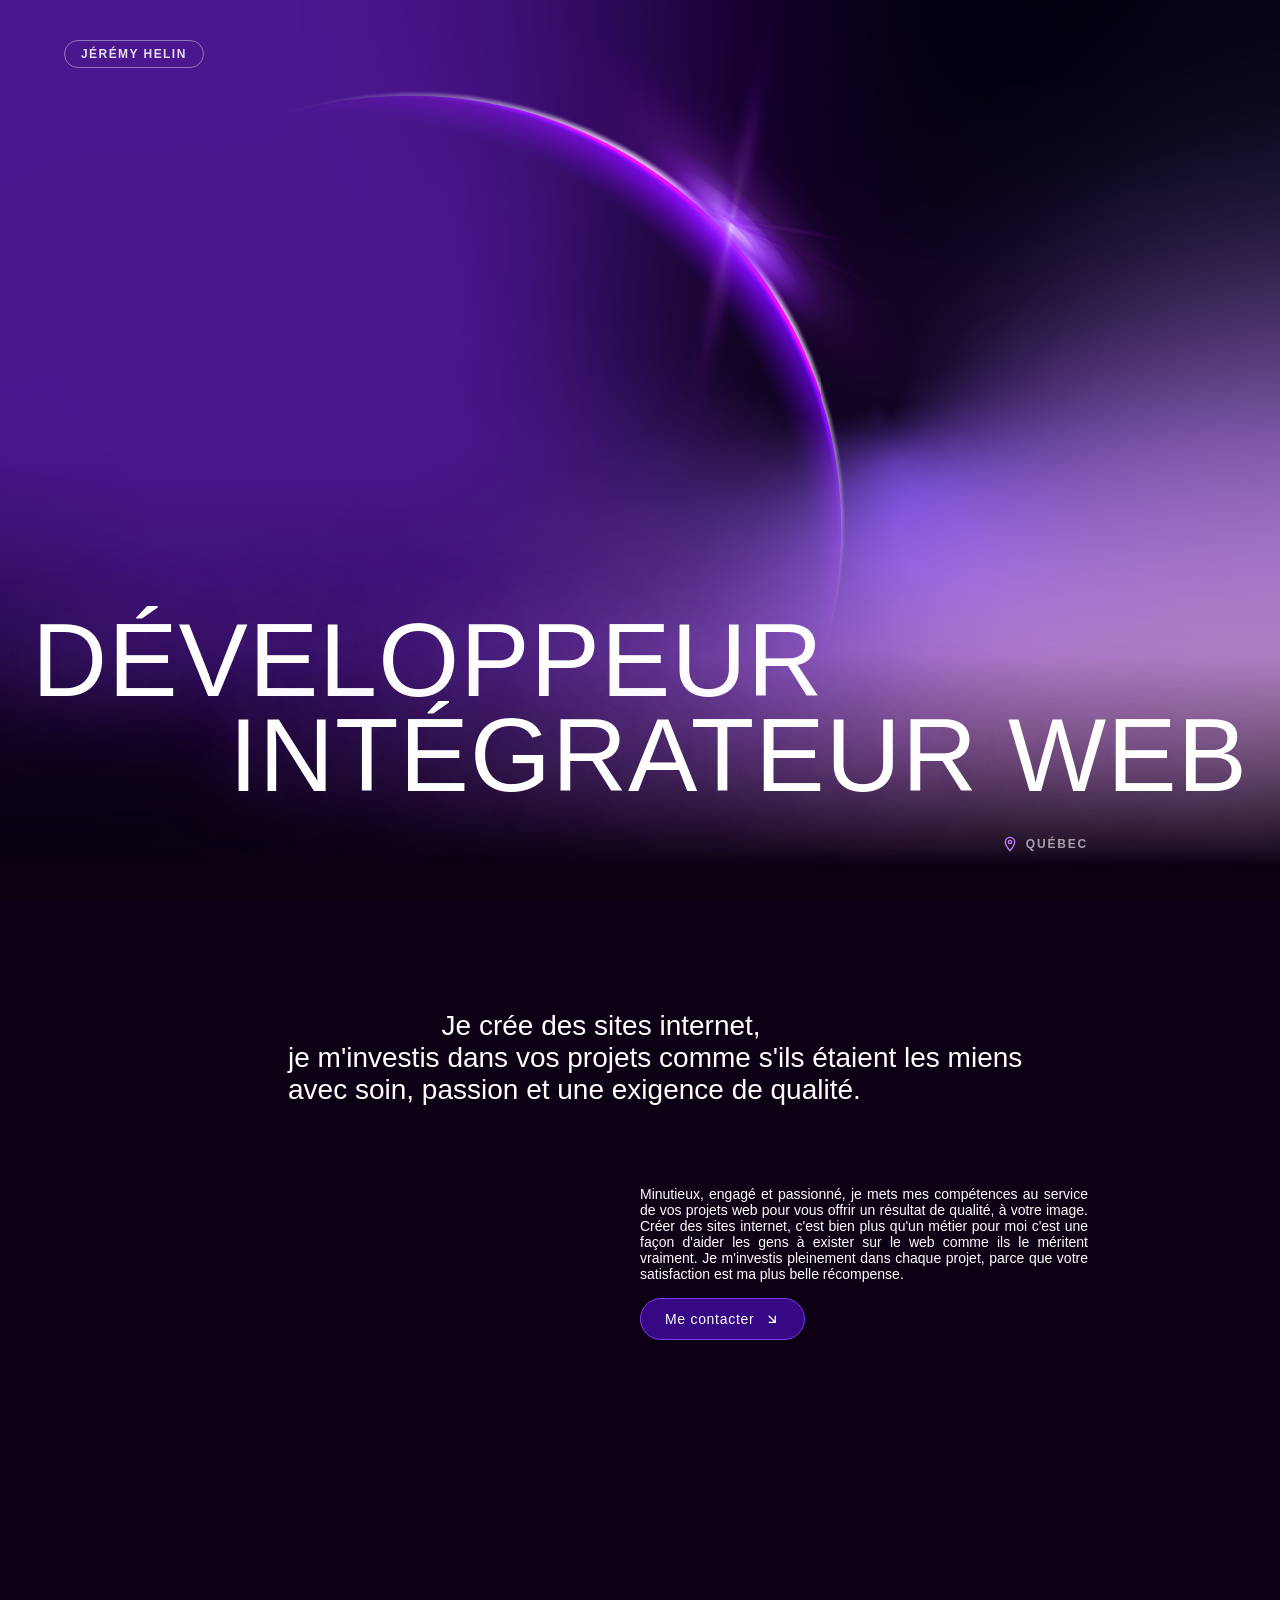
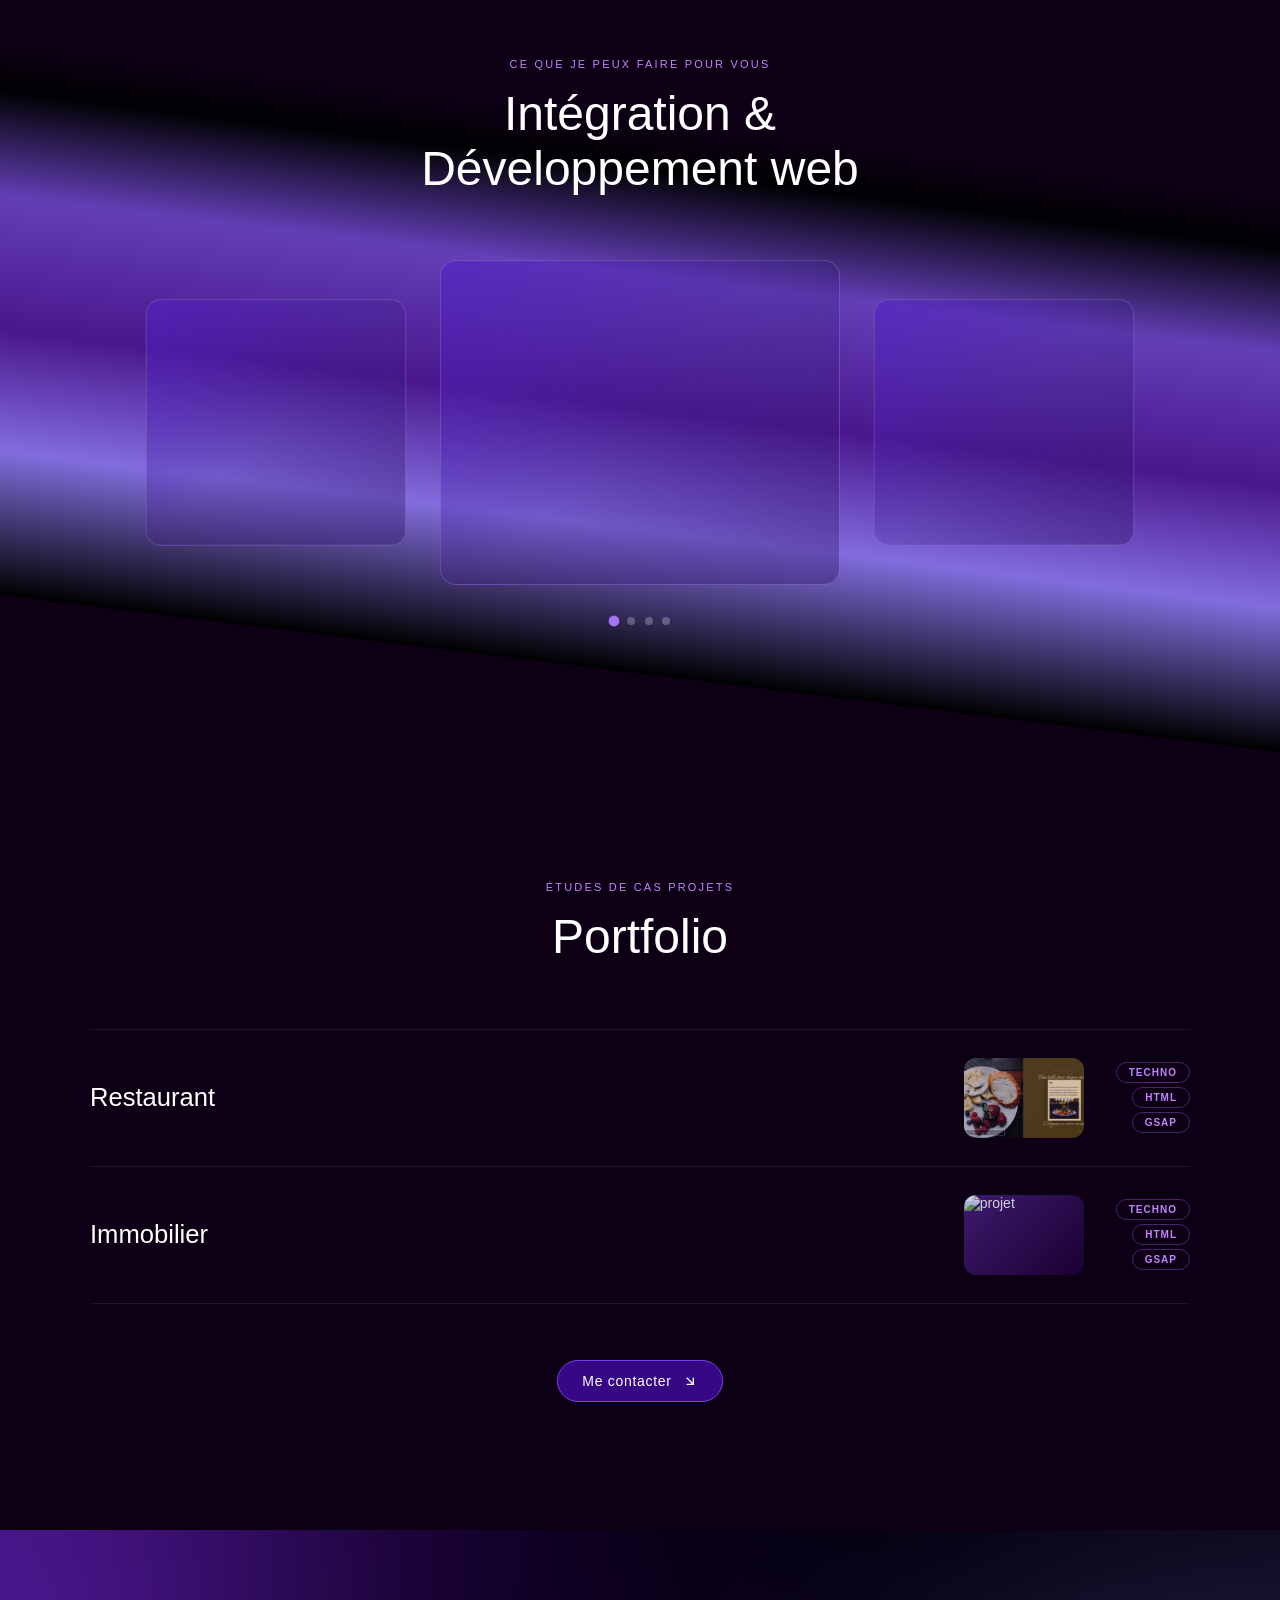
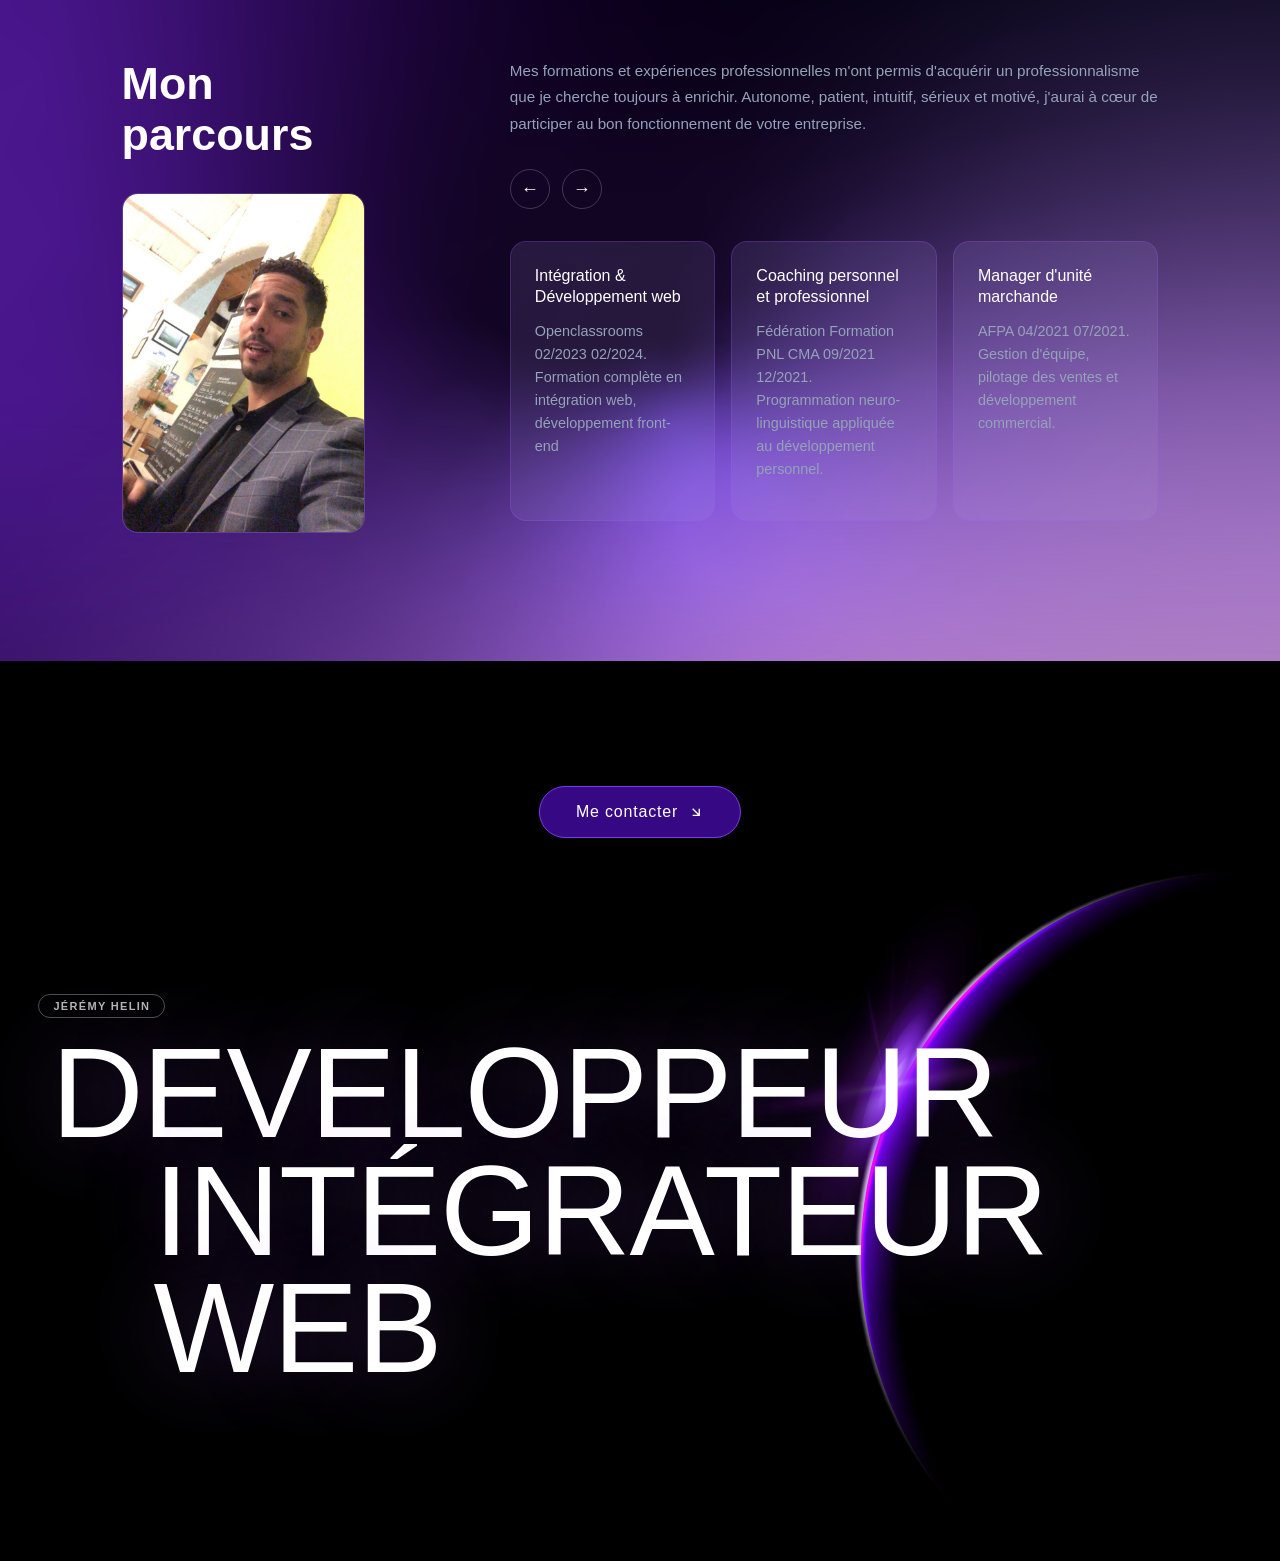
==== frangin.html @ 05aadf9c "premier commit" ====
<!DOCTYPE html>
<html lang="fr">
<head>
<meta charset="UTF-8">
<meta name="viewport" content="width=device-width, initial-scale=1.0">
<title>Jérémy Helin – Développeur Intégrateur Web</title>
<link rel="stylesheet" href="https://use.typekit.net/vjk6xli.css">
<link rel="stylesheet" href="css/style.css">

</head>
<body>
<header>
  <nav></nav>
</header>
<!-- ── HERO ── -->
<section class="hero">

  <div class="nav-badge">Jérémy Helin</div>

  <h1 class="hero-title">
    <span id="firtsh1">Développeur</span>
    <span id="sech1">Intégrateur web</span>
  </h1>
  
  <div>
    <div class="eclipsehero" id="rotating-image">
  </div>

  <div class="hero-location">
    <svg viewBox="0 0 24 24"><path d="M12 2C8.13 2 5 5.13 5 9c0 5.25 7 13 7 13s7-7.75 7-13c0-3.87-3.13-7-7-7z"/><circle cx="12" cy="9" r="2.5"/></svg>
    Québec
  </div>
</section>

<!-- ── ABOUT ── -->
<section class="about">
  <h2>Je crée des sites internet, <br>je m'investis dans vos projets comme s'ils étaient les miens avec soin, passion et une exigence de qualité.</h2>      <div class="contenu">
        <p>  Minutieux, engagé et passionné, je mets mes compétences au service de vos projets web pour vous offrir un résultat de qualité, à votre image. Créer des sites internet, c'est bien plus qu'un métier pour moi c'est une façon d'aider les gens à exister sur le web comme ils le méritent vraiment. Je m'investis pleinement dans chaque projet, parce que votre satisfaction est ma plus belle récompense.

        </p>
        <a href="mailto:jeremyhelin93@gmail.com" class="btn">
          Me contacter
          <svg viewBox="0 0 24 24"><path d="M5 12h14M12 5l7 7-7 7""")/>></svg>
        </a>
        
      
    </div>
  </div>
</section>

<section class="services">
  <p class="section-eyebrow">Ce que je peux faire pour vous</p>
  <h2 class="section-title">Intégration &<br>Développement web</h2>

  <div class="services-stage">

    <!-- Card gauche -->
    <div class="service-card card-side card-prev">
      <h3></h3>
      <p></p>
    </div>

    <!-- Grande card centrale -->
    <div class="service-card card-encre">
      <div class="card-inner">
        <h3 class="card-title"></h3>
        <p class="card-text"></p>
      </div>
    </div>

    <!-- Card droite -->
    <div class="service-card card-side card-next">
      <h3></h3>
      <p></p>
    </div>

  </div>


  <!-- Dots -->
  <div class="services-dots">
    <span class="dot active"></span>
    <span class="dot"></span>
    <span class="dot"></span>
    <span class="dot"></span> 

  </div>

</section>

<!-- ── PORTFOLIO ── -->
<section class="portfolio">
  <div class="portfolio-inner">
    <p class="section-eyebrow">Études de cas Projets</p>
    <h2 class="section-title">Portfolio</h2>

    <ul class="portfolio-list">
      <!-- Projet Restaurant -->
      <li class="portfolio-item">
        <a href="https://jeremy199111430.github.io/testaRestaurant/" target="_blank" rel="noopener noreferrer">
          <h3>Restaurant</h3>
          <div class="portfolio-img">
            <img src="img/image-pre.png" alt="projet">
          </div>
          <div class="portfolio-tags">
            <span class="tag">Techno</span>
            <span class="tag">HTML</span>
            <span class="tag">GSAP</span>
          </div>
        </a>
      </li>
    
      <!-- Projet Immobilier -->
      <li class="portfolio-item">
        <a href="#" target="_blank" rel="noopener noreferrer">
          <h3>Immobilier</h3>
          <div class="portfolio-img">
            <img src="img/Capture d’écran, le 2026-04-17 à 00.07.18.png" alt="projet">
          </div>
          <div class="portfolio-tags">
            <span class="tag">Techno</span>
            <span class="tag">HTML</span>
            <span class="tag">GSAP</span>
          </div>
        </a>
      </li>
    </ul>
    

    <div class="portfolio-cta">
      <a href="mailto:jeremyhelin93@gmail.com" class="btn">
        Me contacter
        <svg viewBox="0 0 24 24"><path d="M5 12h14M12 5l7 7-7 7""")/>></svg>
      </a>
    </div>
  </div>
</section>
<!-- ── PARCOURS ── -->
<section class="parcours">
  <div class="parcours-inner">
    <div class="parcours-left">
      <h2>Mon parcours</h2>
      <div class="parcours-photo"><img src="img/513993373_122093176034939544_3586156242925931538_n.jpg" alt="">
      </div>
      
    </div>

    <div class="parcours-right">
      <p class="parcours-intro">Mes formations et expériences professionnelles m'ont permis d'acquérir un professionnalisme que je cherche toujours à enrichir. Autonome, patient, intuitif, sérieux et motivé, j'aurai à cœur de participer au bon fonctionnement de votre entreprise.</p>

      <div class="parcours-nav">
        <button id="prev-btn" aria-label="Précédent">←</button>
        <button id="next-btn" aria-label="Suivant">→</button>
      </div>

      <div class="experience-cards" id="cards-container">
        <div class="exp-card">
          <h4>Intégration &amp; Développement web</h4>
          <p>Openclassrooms 02/2023 02/2024. Formation complète en intégration web, développement front-end</p>
        </div>
        <div class="exp-card">
          <h4>Coaching personnel et professionnel</h4>
          <p>Fédération Formation PNL CMA 09/2021 12/2021. Programmation neuro-linguistique appliquée au développement personnel.</p>
        </div>
        <div class="exp-card">
          <h4>Manager d'unité marchande</h4>
          <p>AFPA 04/2021 07/2021. Gestion d'équipe, pilotage des ventes et développement commercial.</p>
        </div>
      </div>
    </div>
  </div>
</section>
<!-- ── FOOTER CTA ── -->


<footer class="footer">

  <!-- Eclipse image — positionnée à droite -->
  <img class="footer-eclipse" src="img/hero-light.svg" alt="">

  <!-- Bouton "Me contacter" — centré en haut -->
  <div class="footer-cta">
    <a href="mailto:jeremyhelin93@gmail.com" class="btn">
      Me contacter
      <svg viewBox="0 0 24 24"><path d="M5 12h14M12 5l7 7-7 7""")/>></svg>
    </a>
  </div>

  <!-- Badge nom — à gauche -->
  <div class="footer-badge">Jérémy Helin</div>

  <!-- Titre géant — en bas -->
  <div class="footer-title">
    DEVELOPPEUR
    <span>INTÉGRATEUR WEB</span>
  </div>

</footer>
<script src="https://cdnjs.cloudflare.com/ajax/libs/gsap/3.12.5/gsap.min.js"></script>
<script src="https://cdnjs.cloudflare.com/ajax/libs/gsap/3.12.5/ScrollTrigger.min.js"></script>
<script src="index.js"></script>

</body>
</html>
---- css/style.css ----
*, *::before, *::after { box-sizing: border-box; margin: 0; padding: 0; }

  :root {
    --purple-deep: #0d0015;
    --purple-dark: #1a0030;
    --purple-mid: #3d1a6e;
    --purple-bright: #7c3aed;
    --purple-glow: #a855f7;
    --purple-light: #c084fc;
    --white: #ffffff;
    --gray-light: #e2e8f0;
    --gray-muted: #94a3b8;
    --card-bg: rgba(255,255,255,0.05);
    --card-border: rgba(168,85,247,0.25);
  }

  html { scroll-behavior: smooth; }

  body {
    font-family: "gotham", sans-serif;
    font-weight: 400;
font-style: normal;
    background: var(--purple-deep);
    color: var(--white);
    overflow-x: hidden;
    font-size: 14px;
  }

  /* ── HERO ── */
  .hero {
        position: relative;
    min-height: 100vh;
    display: flex;
    flex-direction: column;
    justify-content: end;
    padding: 6rem 2rem;
    background-image: url(../img/hero.webp);
    background-size: cover;
    background-position: bottom;
  }
  
  .eclipsehero {
    position: absolute;
    top: -15vw;
    left: 19vw;
    width: 70vw;
    height: 70vw;
    background: url(../img/hero-light.svg);
    border-radius: 50%;
    pointer-events: none;
    mix-blend-mode: screen;
  }

  

  .nav-badge {
    position: absolute;
    top: 2.5rem;
    left: 5vw;
    border: 1px solid rgba(255,255,255,0.4);
    padding: 6px 16px;
    font-size: 12px;
    font-weight: 600;
    letter-spacing: 0.12em;
    text-transform: uppercase;
    border-radius: 999px;
    color: rgba(255,255,255,0.85);
  }

  .hero-title {
    font-size: clamp(3rem, 12vw, 6.5rem);
    line-height: 0.92;
    letter-spacing: 0.01em;
    z-index: 1;
    color: #fff;
    text-shadow: 0 0 80px rgba(168,85,247,0.4);
    font-weight: 400;
  }

  .hero-title span {
      padding-left: clamp(2rem, 10vw, 12rem);
      display: flex;
      padding: 0;
      text-transform: uppercase;
      font-weight: 400;
  }
  .hero-title span#sech1 {
      justify-content: flex-end;
  }
  .hero-location {
    position: absolute;
    bottom: 3rem;
    right: 15vw;
    display: flex;
    align-items: center;
    gap: 8px;
    font-size: 12px;
    font-weight: 600;
    letter-spacing: 0.15em;
    text-transform: uppercase;
    color: rgba(255, 255, 255, 0.6);
  }

  .hero-location svg {
    width: 16px; height: 16px;
    stroke: var(--purple-light);
    fill: none;
    stroke-width: 2;
  }

  /* ── ABOUT ── */
  .about {
    height: 70vh;
    width: 85%;
    display: flex;
    justify-content: center;
    flex-direction: column;
    align-items: end;
  }
  .about h2{
    font-size: 2em;
    font-weight: 400;
    text-indent: 12vw;
    max-width: 50rem;
  }
  
  .about .contenu {
    max-width: 28rem;
    padding: 5rem 0;
    text-align: justify;
    gap: 1rem;
    display: flex;
    flex-direction: column;
    align-items: self-start;
}

  

  .btn {
    display: inline-flex;
    align-items: center;
    gap: 10px;
    background: rgb(54 8 131);
    border: 1px solid var(--purple-bright);
    color: var(--white);
    padding: 12px 24px;
    border-radius: 999px;
    font-size: 14px;
    font-weight: 400;
    letter-spacing: 0.05em;
    cursor: pointer;
    text-decoration: none;
    transition: background 0.25s, transform 0.2s;
  }

  .btn:hover {
    background: rgba(124,58,237,0.45);
    transform: translateX(3px);
  }

  .btn svg {
  width: 16px;
  height: 16px;
  stroke: currentColor;
  fill: none;
  stroke-width: 2;
  rotate: 45deg;
}

  /* ── SERVICES ── */
  .services {
    position: relative;
    padding: 8rem 5vw;
    overflow: hidden;
  }
  
  .services::before {
    content: '';
    position: absolute;
    z-index: 1;
    top: 67%;
    left: 48%;
    transform: translate(-50%, -50%);
    rotate: 7deg;
    width: 110vw;
    height: 43vw;
    pointer-events: none;
    background: linear-gradient(to bottom, #07001100 0%, #010103 9%, #633FB6 28%, #4A178D 52%, #826DDE 74%, #000000 100%);
  }
  
  .services-stage {
    display: flex;
    align-items: center;
    justify-content: center;
    gap: 1.5rem;
    position: relative;
    z-index: 1;
    
  }
  
  /* ── Cards latérales ── */

  .card-side, .card-encre, .service-card-cta {
    max-width: 100%; /* Empêche de dépasser du parent */
    box-sizing: border-box; /* Important pour que le padding ne s'ajoute pas à la largeur */
  }

  .card-side {
    width: 280px;
    height: 265px;
    padding: 35px;
    display: flex;
    flex-direction: column;
    align-items: center;
    justify-content: space-around;
    background: linear-gradient(135deg, hsl(258deg 71% 45% / 60%) 0%, hsl(255deg 63% 33% / 24%) 50%, hsl(260deg 65% 25% / 40%) 100%);
    border: 1px solid hsl(258deg 71% 82% / 25%);
    border-radius: 16px;
    transform: scale(0.93);
    pointer-events: none;
    overflow: hidden;
  }
  
  .card-side h3 {
    font-size: 0.82rem;
    font-weight: 500;
    line-height: 1.3;
  }
  
  .card-side p {
    font-size: 0.72rem;
    line-height: 1.6;
    color: hsla(0,0%,100%,0.5);
  }
  
  .card-encre {
    width: 400px;
    height: 325px;
    display: flex;
    flex-direction: column;
    align-items: center;
    justify-content: center; 
    padding: 35px;
    box-sizing: border-box;
    background: linear-gradient(
      135deg,
      hsl(258deg 71% 45% / 60%) 0%,
      hsl(255deg 63% 33% / 24%) 50%,
      hsl(260deg 65% 25% / 40%) 100%
    );
    border: 1px solid hsl(258deg 71% 82% / 25%);
    border-radius: 16px;
  }


.card-inner {
  display: flex;
  flex-direction: column;
  gap: 15px; 
  align-items: center;
  text-align: center;
}

.card-title, .card-text {
  margin: 0; 
}

  
  .card-text {
    font-size: clamp(0.88rem, 1.8vw, 1.02rem);
    line-height: 1.75;
    color: hsla(0,0%,100%,0.78);
  }
  
  /* ── Card CTA ── */
  .service-card-cta {
    width: min(450px, 90vw); /* 90vw pour le mobile au lieu de 46vw */
    height: auto; /* Laisse le contenu respirer */
    min-height: 470px;
    display: flex;
    flex-direction: column;
    align-items: center;
    justify-content: space-evenly;
    border: 0.5px solid hsla(0,0%,100%,0.15);
    background: linear-gradient(135deg,
      hsla(0,0%,100%,0.01) 0%,
      hsla(0,0%,100%,0.002) 50%,
      hsla(0,0%,100%,0.03) 100%);
    border-radius: 15px;
    position: relative;
    z-index: 1;
  }
  
  .big-label {
    font-size: clamp(1.8rem, 4vw, 2.8rem);
    font-weight: 700;
    letter-spacing: 0.1em;
    color: white;
    text-transform: uppercase;
    margin-bottom: 2rem;
  }
  
  /* ── Dots ── */
  .services-dots {
    display: flex;
    justify-content: center;
    gap: 0.6rem;
    margin-top: 2rem;
    position: relative;
    z-index: 1;
  }
  
  .dot {
    width: 8px;
    height: 8px;
    border-radius: 50%;
    background: hsla(0,0%,100%,0.25);
    transition: background 0.3s, transform 0.3s;
  }
  
  .dot.active {
    background: hsla(262,80%,70%,1);
    transform: scale(1.35);
  }

  .card-encre.is-cta {
    width: min(450px, 46vw);
    height: 470px;
    border-color: hsla(262, 80%, 70%, 0.6);
  }
  
  /* ── Mobile ── */
  @media (max-width: 640px) {
    .card-side { display: none; }
  
    .card-encre {
      width: 92vw;
      height: auto;
      min-height: 320px;
    }
    .card-encre.is-cta {
      width: 92vw;
      min-height: 380px;
    }
  }

  

  .section-eyebrow {
    text-align: center;
    font-size: 11px;
    font-weight: 400;
    letter-spacing: 0.2em;
    text-transform: uppercase;
    color: var(--purple-light);
    margin-bottom: 1rem;
  }

  .section-title {
    position: relative;
    z-index: 1;
    text-align: center;
    font-size: clamp(1.8rem, 4vw, 3rem);
    font-weight: 400;
    margin-bottom: 4rem;
    line-height: 1.15;
  }

  






  /* ── PORTFOLIO ── */
  .portfolio {
    padding: 8rem 5vw;
  }

  .portfolio-inner {
    max-width: 1100px;
    margin: 0 auto;
  }

  .portfolio-list {
    list-style: none;
    border-top: 1px solid rgba(255,255,255,0.08);
  }

  .portfolio-item {
    border-bottom: 1px solid rgba(255,255,255,0.08);
    transition: padding-left 0.25s;
  }
  
  .portfolio-item a {
    display: grid;
    grid-template-columns: 1fr auto auto;
    align-items: center;
    gap: 2rem;
    padding: 1.75rem 0;
    text-decoration: none;
    color: inherit;
    cursor: pointer;
  }
  
  .portfolio-item:hover { padding-left: 1rem; }

  .portfolio-item:hover {
    padding-left: 1rem;
  }

  .portfolio-item h3 {
    font-size: clamp(1.2rem, 3vw, 1.6rem);
    font-weight: 400;
    color: var(--white);
  }

  .portfolio-img {
    width: 120px;
    height: 80px;
    border-radius: 12px;
    background: linear-gradient(135deg, #3d1a6e, #1a0030);
    overflow: hidden;
    flex-shrink: 0;
  }

  .portfolio-img img {
    width: 100%; height: 100%;
    object-fit: cover;
    opacity: 0.8;
  }

  .portfolio-tags {
    display: flex;
    flex-direction: column;
    align-items: flex-end;
    gap: 4px;
  }

  .tag {
    font-size: 10px;
    font-weight: 600;
    letter-spacing: 0.1em;
    text-transform: uppercase;
    padding: 4px 12px;
    border: 1px solid rgba(168,85,247,0.4);
    border-radius: 999px;
    color: var(--purple-light);
  }

  .portfolio-cta {
    text-align: center;
    margin-top: 3.5rem;
  }

  /* ── PARCOURS ── */
  .parcours {
    padding: 8rem 5vw;
    background-image: url(../img/hero.webp);
    background-size: auto;
    background-repeat: no-repeat;
    background-position: 100% 30%;   /* 50% horizontal, 30% vertical */
    position: relative;
    overflow: hidden;
  }

  .parcours::before {
    content: '';
    position: absolute;
    top: 20%;
    right: -15%;
    width: 55vw;
    height: 55vw;
    pointer-events: none;
  }

 .parcours-inner {
  width: 90%;
  margin: 0 auto;
  display: grid;
  grid-template-columns: 1fr 2fr;
  gap: 4rem;
  align-items: start;
  position: relative;
  z-index: 1;
}

.parcours-left {
  height: 100%;
  width: 75%;
  flex-direction: column;
  display: flex;
  align-items: center;
  justify-content: space-between;
}

  .parcours-left h2 {
    font-size: clamp(1.8rem, 4vw, 2.8rem);
    font-weight: 800;
    padding-top: -3rem;
    margin-bottom: 2rem;
    line-height: 1.15;
  }

  .parcours-photo {
    width: 100%;
    height: 340px;
    max-width: 255px;
    background: rgba(255, 255, 255, 0.06);
    border: 1px solid rgba(255, 255, 255, 0.1);
    border-radius: 16px;
    overflow: hidden;
    display: flex;
    align-items: center;
    justify-content: center;
    color: var(--gray-muted);
    font-size: 13px;
  }
  .parcours-photo img {
    width: 100%;
    height: 100%;
    object-fit: cover;
  }

  .linkedin-btn {
    display: inline-flex;
    align-items: center;
    gap: 8px;
    font-size: 12px;
    font-weight: 600;
    color: var(--purple-light);
    text-decoration: none;
    letter-spacing: 0.05em;
    border-bottom: 1px solid rgba(168,85,247,0.3);
    padding-bottom: 3px;
    transition: color 0.2s;
  }

  .linkedin-btn:hover { color: var(--white); }

  .parcours-right {
    display: flex;
    flex-direction: column;
    gap: 1.5rem;
  }

  .parcours-intro {
    font-family: "gotham", sans-serif;
    font-size: 0.95rem;
    line-height: 1.75;
    color: var(--gray-muted);
    margin-bottom: 0.5rem;
  }

  .parcours-nav {
    display: flex;
    gap: 12px;
    margin-bottom: 0.5rem;
  }

  .parcours-nav button {
    width: 40px; 
    height: 40px;
    border-radius: 50%;
    border: 1px solid rgba(255,255,255,0.2);
    background: transparent;
    color: var(--white);
    font-size: 18px;
    cursor: pointer;
    display: flex; align-items: center; justify-content: center;
    transition: background 0.2s, border-color 0.2s;
  }

  .parcours-nav button:hover {
    background: rgba(124,58,237,0.3);
    border-color: var(--purple-bright);
  }

  .experience-cards {
    display: grid;
    grid-template-columns: repeat(3, 1fr);
    gap: 1rem;
  }

  .exp-card {
    min-height: 280px; 
    background: linear-gradient(135deg, rgba(163, 142, 233, 0.15) 0%, rgba(195, 177, 242, 0.1) 100%);
    border-radius: 16px;
    border: 1px solid var(--card-border);
    padding: 1.5rem;
    backdrop-filter: blur(8px);
    transition: border-color 0.3s, transform 0.3s;
  }

  .exp-card:hover {
    border-color: rgba(168,85,247,0.5);
    transform: translateY(-3px);
  }

  .exp-card h4 {
    font-size: 1rem;
    font-weight: 400;
    margin-bottom: 0.75rem;
    color: var(--white);
    line-height: 1.3;
  }

  .exp-card p {
    font-family: "gotham", sans-serif;
    font-size: 0.90rem;
    color: var(--gray-muted);
    line-height: 1.6;
  }

  /* ── FOOTER CTA ── */
  .footer-cta {
    padding: 5rem 0vw 2rem;
    text-align: center;
  }

  .footer-cta .btn {
    margin: 0 auto 6rem;
    font-size: 16px;
    padding: 16px 36px;
  }

  /* ── FOOTER ── */

 



  .footer {
    position: relative;
    width: 100%;
    min-height: 100vh;
    background: #000;
    overflow: hidden;
    display: flex;
    flex-direction: column;
    justify-content: center;
    padding: 0 0 2rem 0;
  }
  
  /* ── Eclipse image ── */
  .footer-eclipse {
    position: absolute;
    right: -3%;
    rotate: -111deg;
    top: 7%;
    transform: translateY(-50%,-50%);
    width: clamp(400px, 60vw, 820px);
    height: auto;
    pointer-events: none;
    z-index: 0;
  }
  
  /* ── Bouton Me contacter ── */
  .footer-cta {
    position: absolute;
    top: clamp(1.5rem, 5vh, 3rem);
    left: 50%;
    transform: translateX(-50%);
    z-index: 2;
  }
  
  .footer-btn {
    display: inline-flex;
    align-items: center;
    gap: 0;
    background: hsl(270deg 70% 45%);
    border-radius: 999px;
    padding: 0.75rem 1.6rem;
    font-size: clamp(0.85rem, 1.2vw, 1rem);
    font-weight: 500;
    color: #fff;
    text-decoration: none;
    transition: background 0.3s;
    white-space: nowrap;
  }
  .footer-btn:hover { background: hsl(270deg 70% 38%); }
  
  /* Flèche séparée avec fond plus clair */
  .footer-btn-arrow {
    display: inline-flex;
    align-items: center;
    justify-content: center;
    background: hsl(270deg 60% 55%);
    border-radius: 999px;
    width: 2.2rem;
    height: 2.2rem;
    margin-left: 0.9rem;
    font-size: 1rem;
    flex-shrink: 0;
    transition: background 0.3s, transform 0.3s;
  }
  .footer-btn:hover .footer-btn-arrow {
    background: hsl(270deg 60% 62%);
    transform: translateX(3px);
  }
  
  /* ── Badge nom ── */
  .footer-badge {
    position: relative;
    z-index: 2;
    display: inline-block;
    border: 1px solid rgba(255, 255, 255, 0.3);
    padding: 5px 14px;
    border-radius: 999px;
    font-size: 11px;
    font-weight: 600;
    letter-spacing: 0.12em;
    text-transform: uppercase;
    color: rgba(255, 255, 255, 0.7);
    margin-left: clamp(1rem, 3vw, 3rem);
    margin-top: 12rem;
    margin-bottom: 1rem;
    width: fit-content;
  }
  
  /* ── Titre géant ── */
  .footer-title {
    font-family: 'Bebas Neue', sans-serif;
    font-size: clamp(8rem, 5vw, 7rem);
    line-height: 0.92;
    letter-spacing: -0.01em;
    color: #fff;
    text-shadow: 0 0 80px rgba(168, 85, 247, 0.35);
    position: relative;
    z-index: 1;
    padding-left: clamp(0.5rem, 4vw, 6rem);
  }
  
  .footer-title span {
    display: block;
    padding-left: clamp(2rem, 8vw, 10rem);
  }

/* ── CONFIGURATION COMMUNE RESPONSIVE ── */
:root {
  --section-padding: clamp(4rem, 10vh, 8rem);
  --container-side: clamp(1.2rem, 5vw, 3rem);
}

@media (max-width: 1024px) {
  .hero { padding: 4rem var(--container-side); }
  .eclipsehero { width: 85vw; height: 85vw; top: -10vw; left: 50%; transform: translateX(-50%); }

  .about { width: 90%; padding: var(--section-padding) var(--container-side); }
  .services { padding: var(--section-padding) var(--container-side); }
  
  /* Ajustement Cards Tablette */
  .card-side { width: 220px; height: 240px; }
  .card-encre { width: 380px; min-height: 300px; }

  .parcours-inner { grid-template-columns: 1fr 1.5fr; gap: 2rem; }
  .experience-cards { grid-template-columns: 1fr 1fr; }
}

@media (max-width: 768px) {

  /* Global */
section {
  width: 100%;
  min-height: auto; /* On laisse le contenu définir la hauteur */
  padding: clamp(4rem, 10vh, 7rem) var(--container-side); /* Espacement constant */
  display: flex;
  flex-direction: column;
  justify-content: center;
  box-sizing: border-box;
  overflow: hidden; /* Évite les scrolls horizontaux sur iPhone */
}
  /* Hero - Centrage iPhone */
  .hero { 
    min-height: 100svh; /* Utilise svh pour éviter le bug de la barre Safari */
    display: flex;
    flex-direction: column;
    justify-content: center;
    align-items: center;
    text-align: center;
  }
  .hero-title { width: 100%; font-size: clamp(2.5rem, 12vw, 4.5rem); }

  /* About */
  .about { width: 100%; align-items: center; text-align: center; }
  .about h2 { font-size: 1.4rem; text-indent: 0; }
  .about .contenu { padding: 2rem 0; }

  /* Services - Focus Carte Centrale */
  .services-stage { 
    display: flex;
    justify-content: center;
    align-items: center;
    width: 100%;
  }
  .card-side { display: none; } /* On cache les côtés pour focus le centre */
  .card-encre { 
    width: 100%; 
    max-width: 400px; 
    min-height: 380px; 
    padding: 30px; 
    margin: 0 auto;
  }
  .card-inner { gap: 1.5rem; }
  .card-encre.is-cta { width: 100%; min-height: 400px; }

  /* Parcours */
  /* ── RÈGLE D'OR POUR LES SECTIONS ── */


  .parcours h2, 
  .parcours h3, 
  .parcours h4, 
  .parcours p, 
  .parcours .parcours-intro,
  .parcours .exp-card h4 {
    color: #ffffff;}
  .parcours-inner {
    display: flex;
    flex-direction: column; /* On passe en colonne pour iPhone */
    gap: 3rem;
    align-items: center;
  }
  .parcours {
    /* On applique tes couleurs sur une diagonale pour l'effet faisceau */
    background: linear-gradient(
      145deg, 
      #010103 20%,       /* Noir profond */
      #4A178D 40%,       /* Bordure sombre du rayon */
      #826DDE 50%,       /* CENTRE DU FAISCEAU (Ta couleur la plus claire) */
      #633FB6 60%,       /* Sortie du rayon */
      #000000 80%        /* Retour au noir pur */
    );
    color: #ffffff;
    position: relative;
    overflow: hidden;
    padding: clamp(4rem, 10vh, 7rem) var(--container-side);
  }
  .parcours-left {
    width: 100%;
    display: flex;
    flex-direction: column;
    align-items: center;
    text-align: center;
  }

  .parcours-photo {
    width: 180px; /* Taille fixe pour garder un beau cercle/carré */
    height: 180px;
    margin-bottom: 1.5rem;
    object-fit: cover;
  }

  .experience-cards {
    width: 100%;
    display: flex;
    flex-direction: column; /* Une carte par ligne */
    gap: 1.5rem;
  }

  .exp-card {
    width: 100%;
    min-height: auto; /* Évite les grands vides inutiles */
    padding: 1.5rem;
  }
}
@media (max-width: 768px) {
  /* ── FOOTER MOBILE (Ajusté de ton code) ── */
  .footer {
    min-height: 25vh; /* Hauteur max demandée */
    height: 20vh;
    padding: 0 0 1rem 0;
    justify-content: center; /* Centre le contenu verticalement */
  }
  
  /* ── Eclipse réduite et calée à droite ── */
  .footer-eclipse {
    right: -57%;
    top: -50%;
    transform: translateY(-50%);
    width: 90vw;
    rotate: -112deg;
    opacity: 0.8;
  }
  
  /* ── Bouton Me contacter (plus petit et en haut) ── */
  .footer-cta {
    top:-4.5rem; /* Remonté pour tenir dans 40vh */
  }
  
  .footer-btn {
    padding: 0.6rem 1.2rem;
    font-size: 0.8rem;
  }

  .footer-btn-arrow {
    width: 1.8rem;
    height: 1.8rem;
    margin-left: 0.6rem;
    font-size: 0.9rem;
  }
  
  /* ── Badge nom (margin réduit) ── */
  .footer-badge {
    margin-bottom: 1.5rem;
    margin-left: 1.5rem; /* Aligné avec ton titre */
    font-size: 9px;
    padding: 4px 10px;
    bottom: 2rem; /* Placé en bas pour laisser de la place au titre */
  }
  
  /* ── Titre réduit pour iPhone ── */
  .footer-title {
    top: -50px;
    font-size: clamp(2rem, 11vw, 3.2rem); /* Beaucoup plus petit que tes 8rem */
    padding-left: 1.5rem;
    font-size: 30px;
    text-shadow: 0 0 40px rgba(168, 85, 247, 0.4);
    line-height: 0.95;
  }
  
  .footer-title span {
    padding-left: 3rem; /* Décalage réduit pour mobile */
  }
}
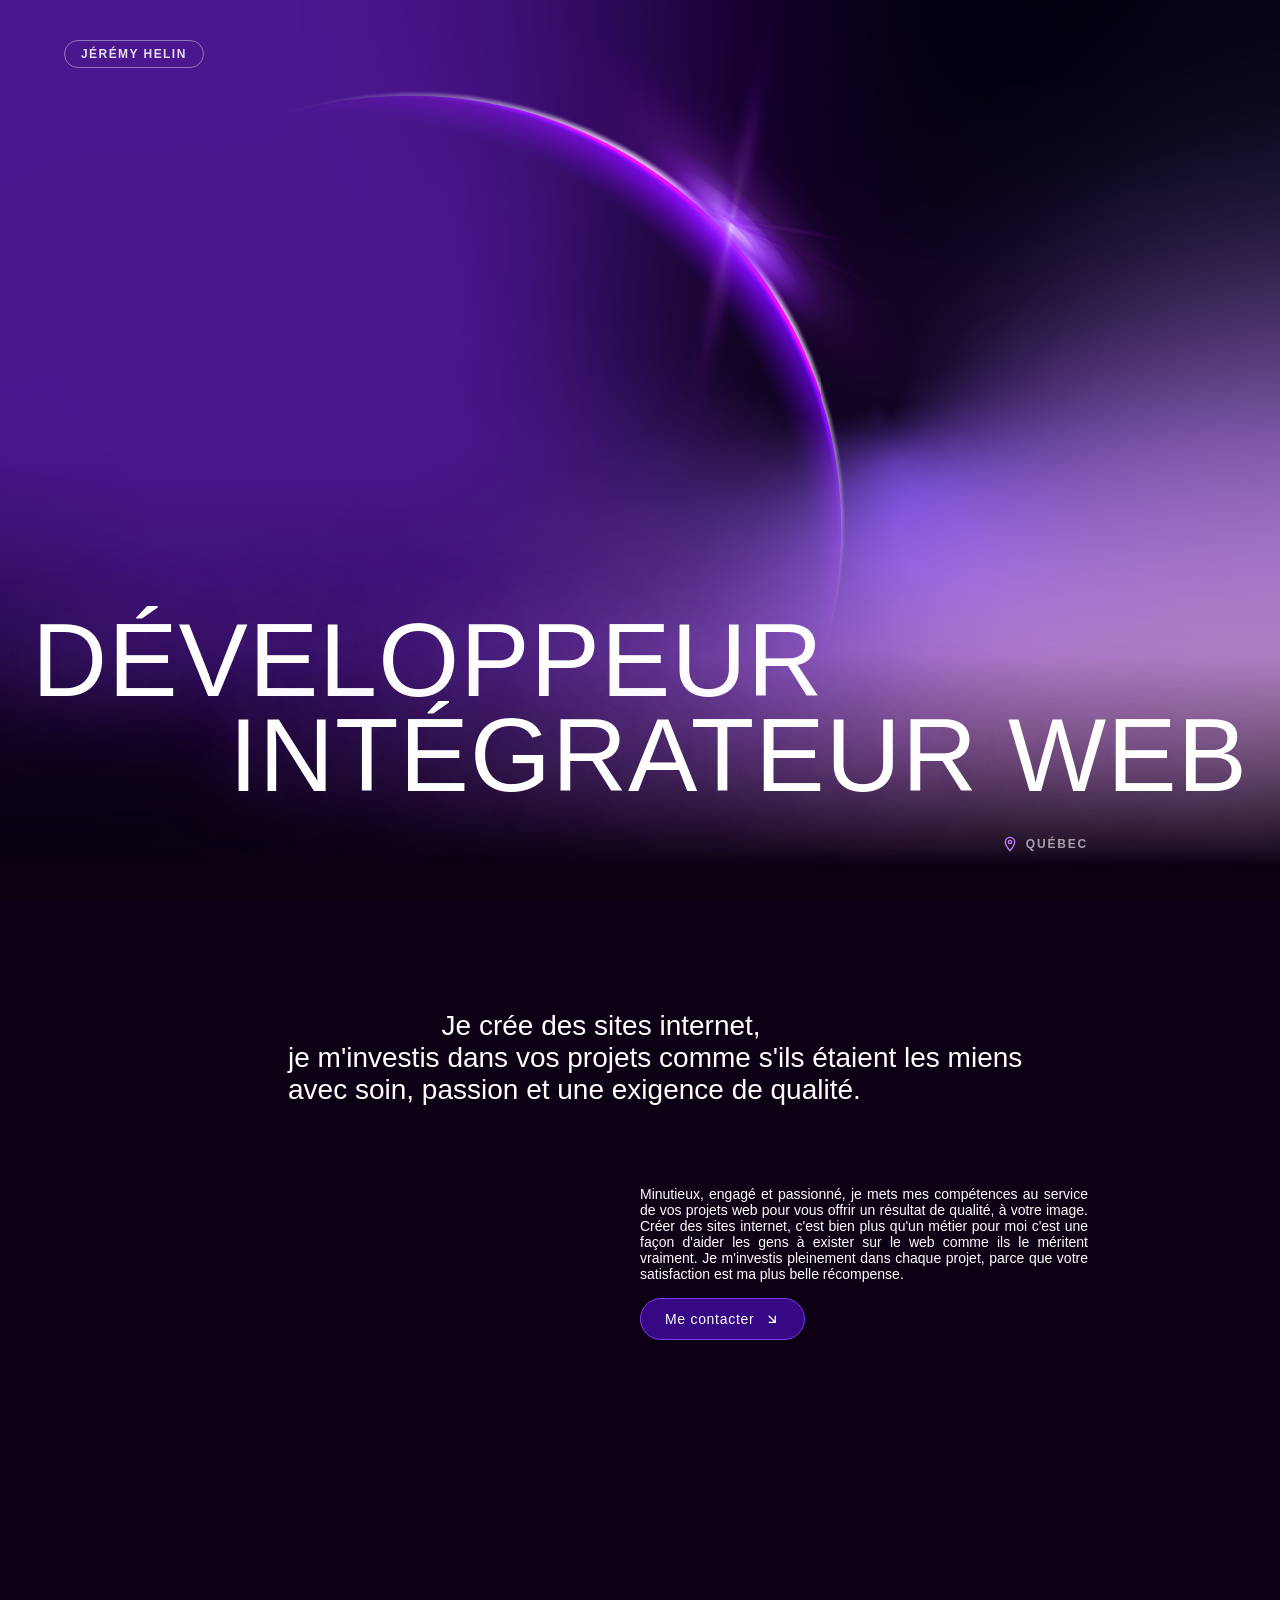
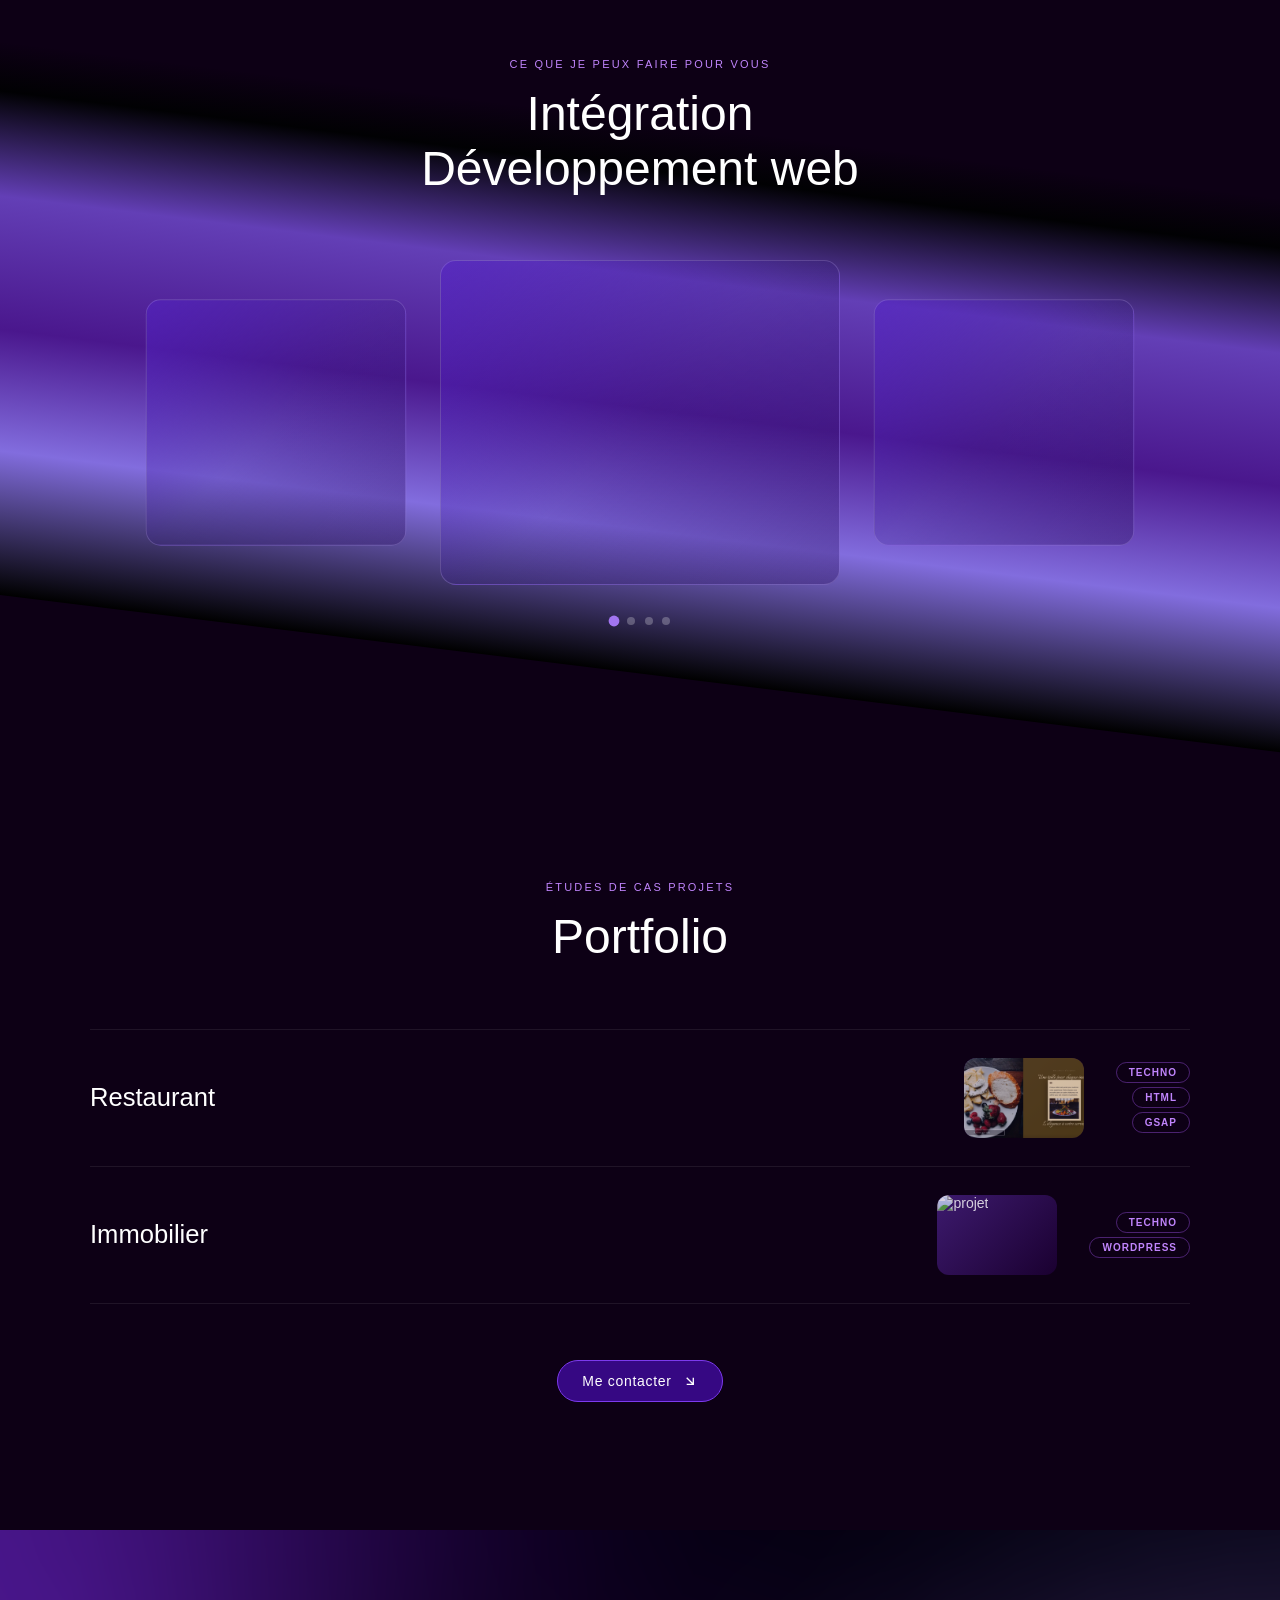
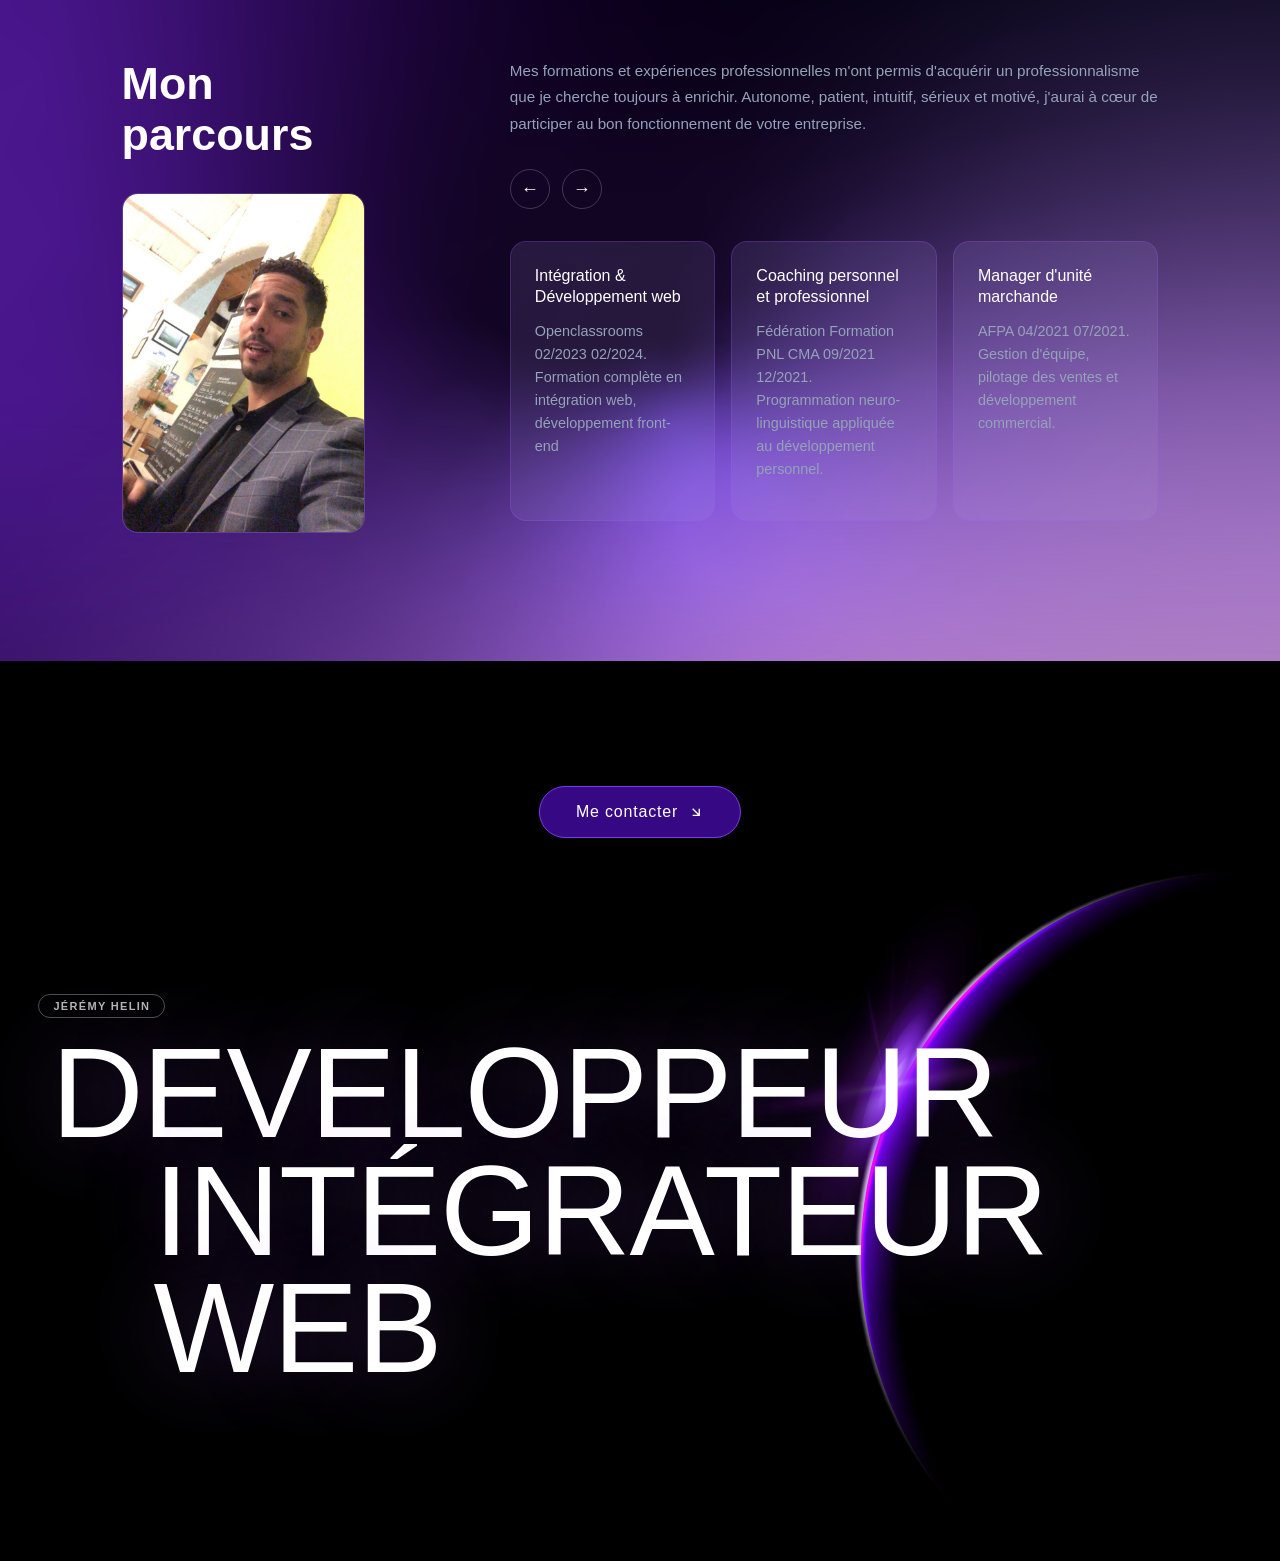
==== commit f907c276: "terminer" ====
--- a/frangin.html
+++ b/frangin.html
@@ -34,7 +34,7 @@
 
 <!-- ── ABOUT ── -->
 <section class="about">
-  <h2>Je crée des sites internet, <br>je m'investis dans vos projets comme s'ils étaient les miens avec soin, passion et une exigence de qualité.</h2>      <div class="contenu">
+  <h2>Je crée des sites internet,<br>je m'investis dans vos projets comme s'ils étaient les miens avec soin, passion et une exigence de qualité.</h2>      <div class="contenu">
         <p>  Minutieux, engagé et passionné, je mets mes compétences au service de vos projets web pour vous offrir un résultat de qualité, à votre image. Créer des sites internet, c'est bien plus qu'un métier pour moi c'est une façon d'aider les gens à exister sur le web comme ils le méritent vraiment. Je m'investis pleinement dans chaque projet, parce que votre satisfaction est ma plus belle récompense.
 
         </p>
@@ -50,7 +50,7 @@
 
 <section class="services">
   <p class="section-eyebrow">Ce que je peux faire pour vous</p>
-  <h2 class="section-title">Intégration &<br>Développement web</h2>
+  <h2 class="section-title">Intégration <br>Développement web</h2>
 
   <div class="services-stage">
 
@@ -112,15 +112,14 @@
     
       <!-- Projet Immobilier -->
       <li class="portfolio-item">
-        <a href="#" target="_blank" rel="noopener noreferrer">
+        <a href="https://by.nhelia.com/jeremy/courtier-immobilier/" target="_blank" rel="noopener noreferrer">
           <h3>Immobilier</h3>
           <div class="portfolio-img">
             <img src="img/Capture d’écran, le 2026-04-17 à 00.07.18.png" alt="projet">
           </div>
           <div class="portfolio-tags">
             <span class="tag">Techno</span>
-            <span class="tag">HTML</span>
-            <span class="tag">GSAP</span>
+            <span class="tag">Wordpress</span>
           </div>
         </a>
       </li>
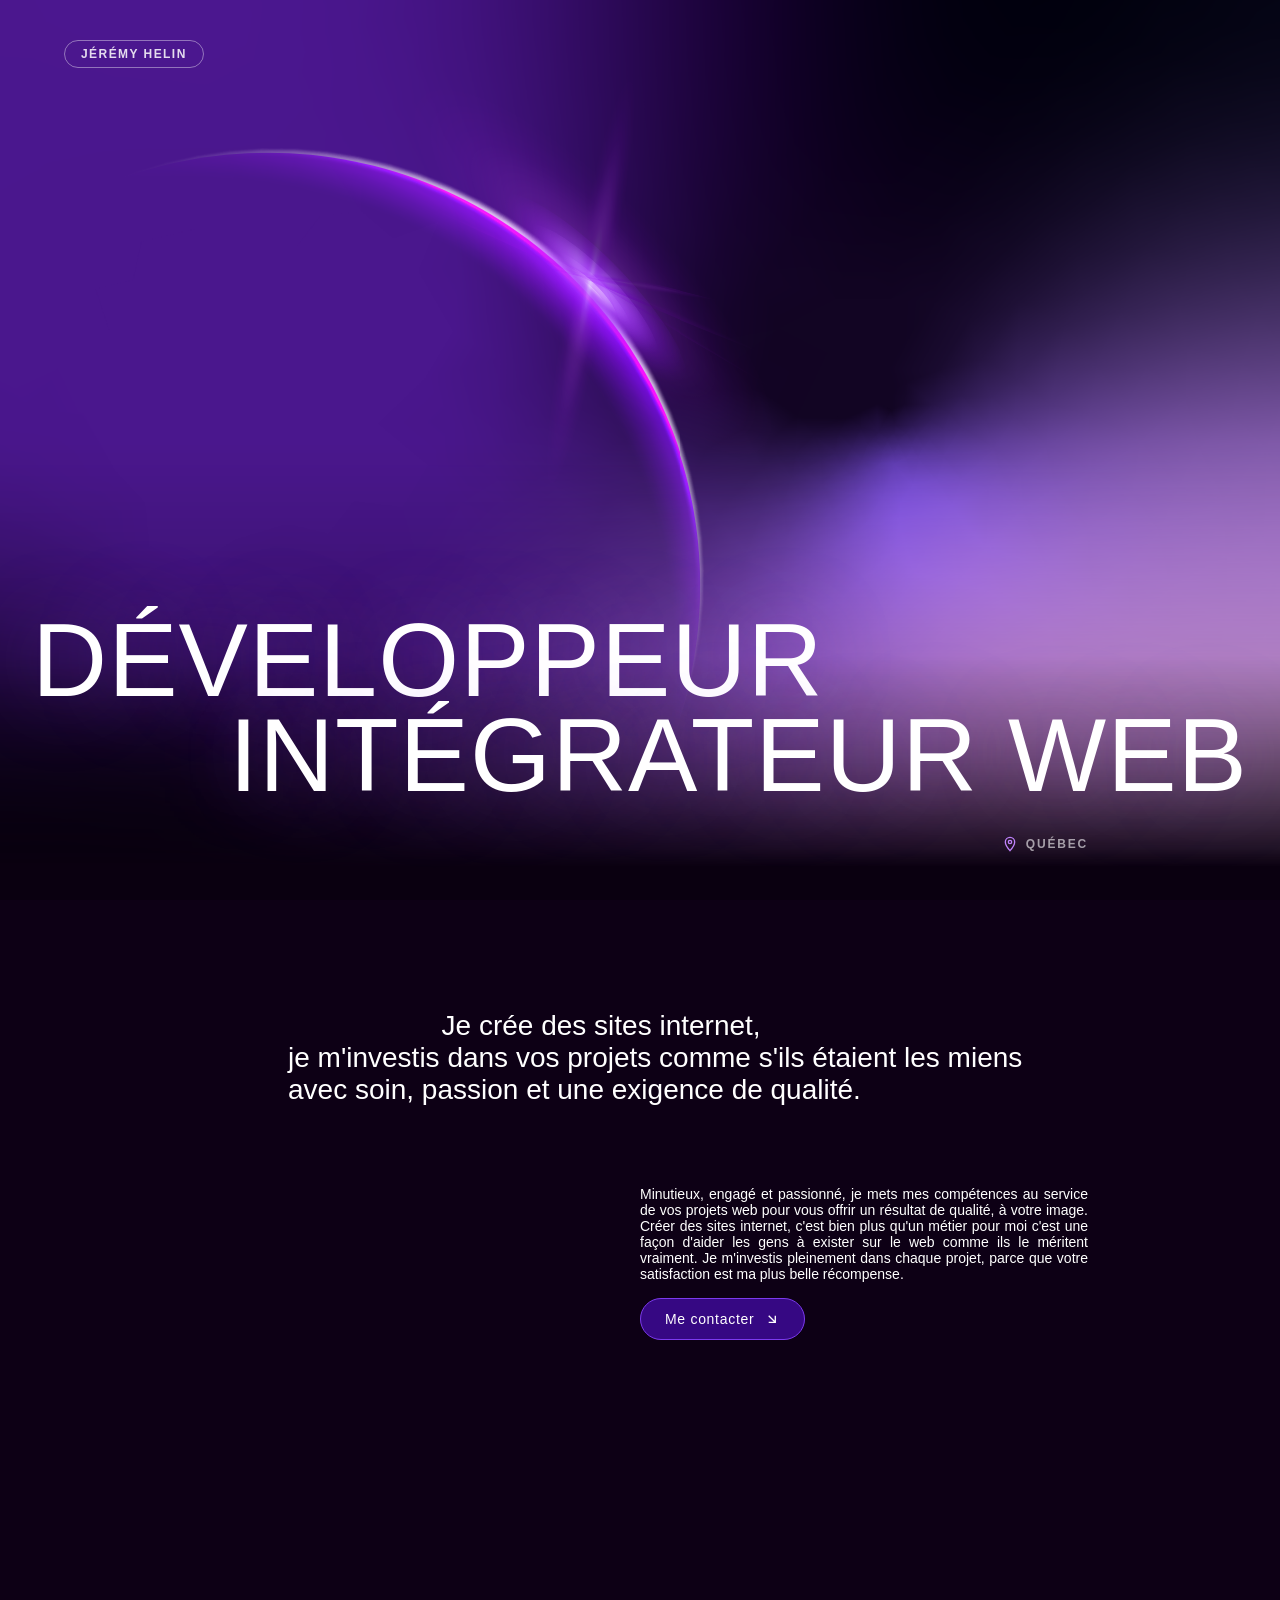
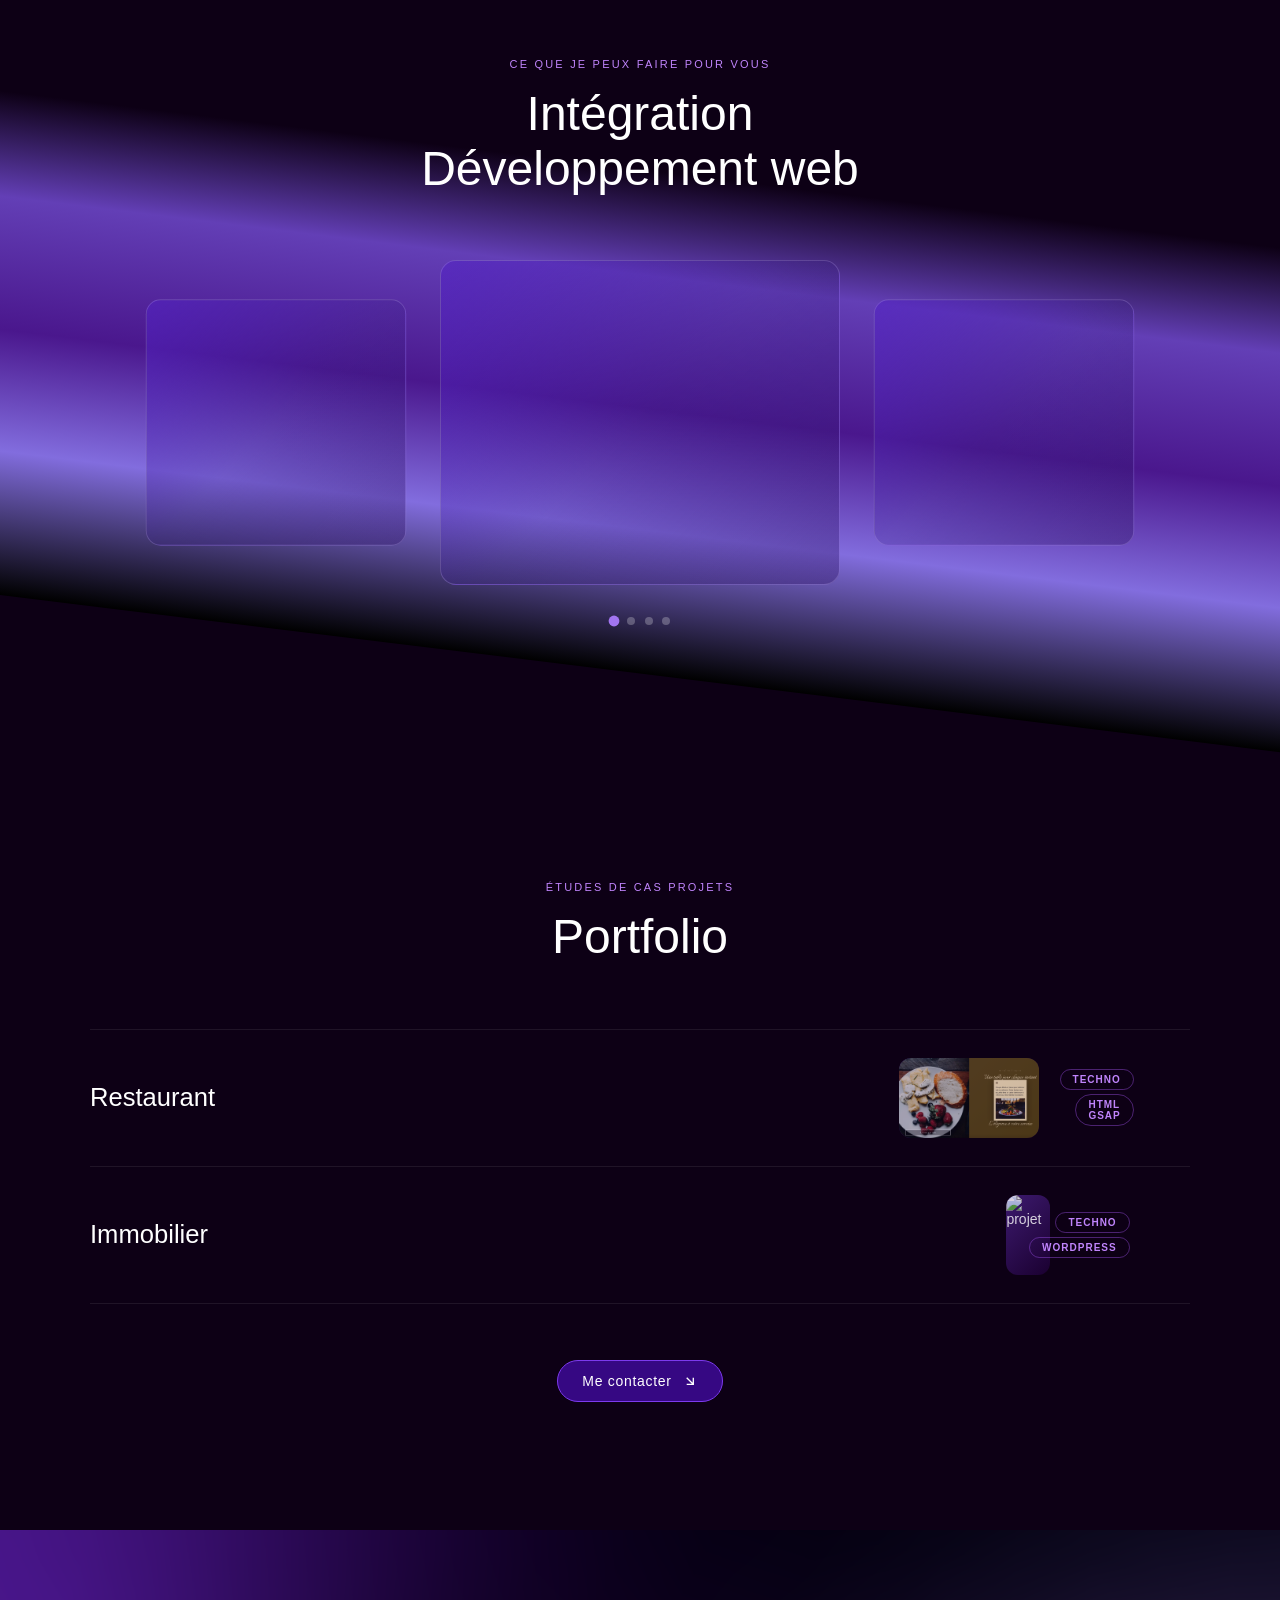
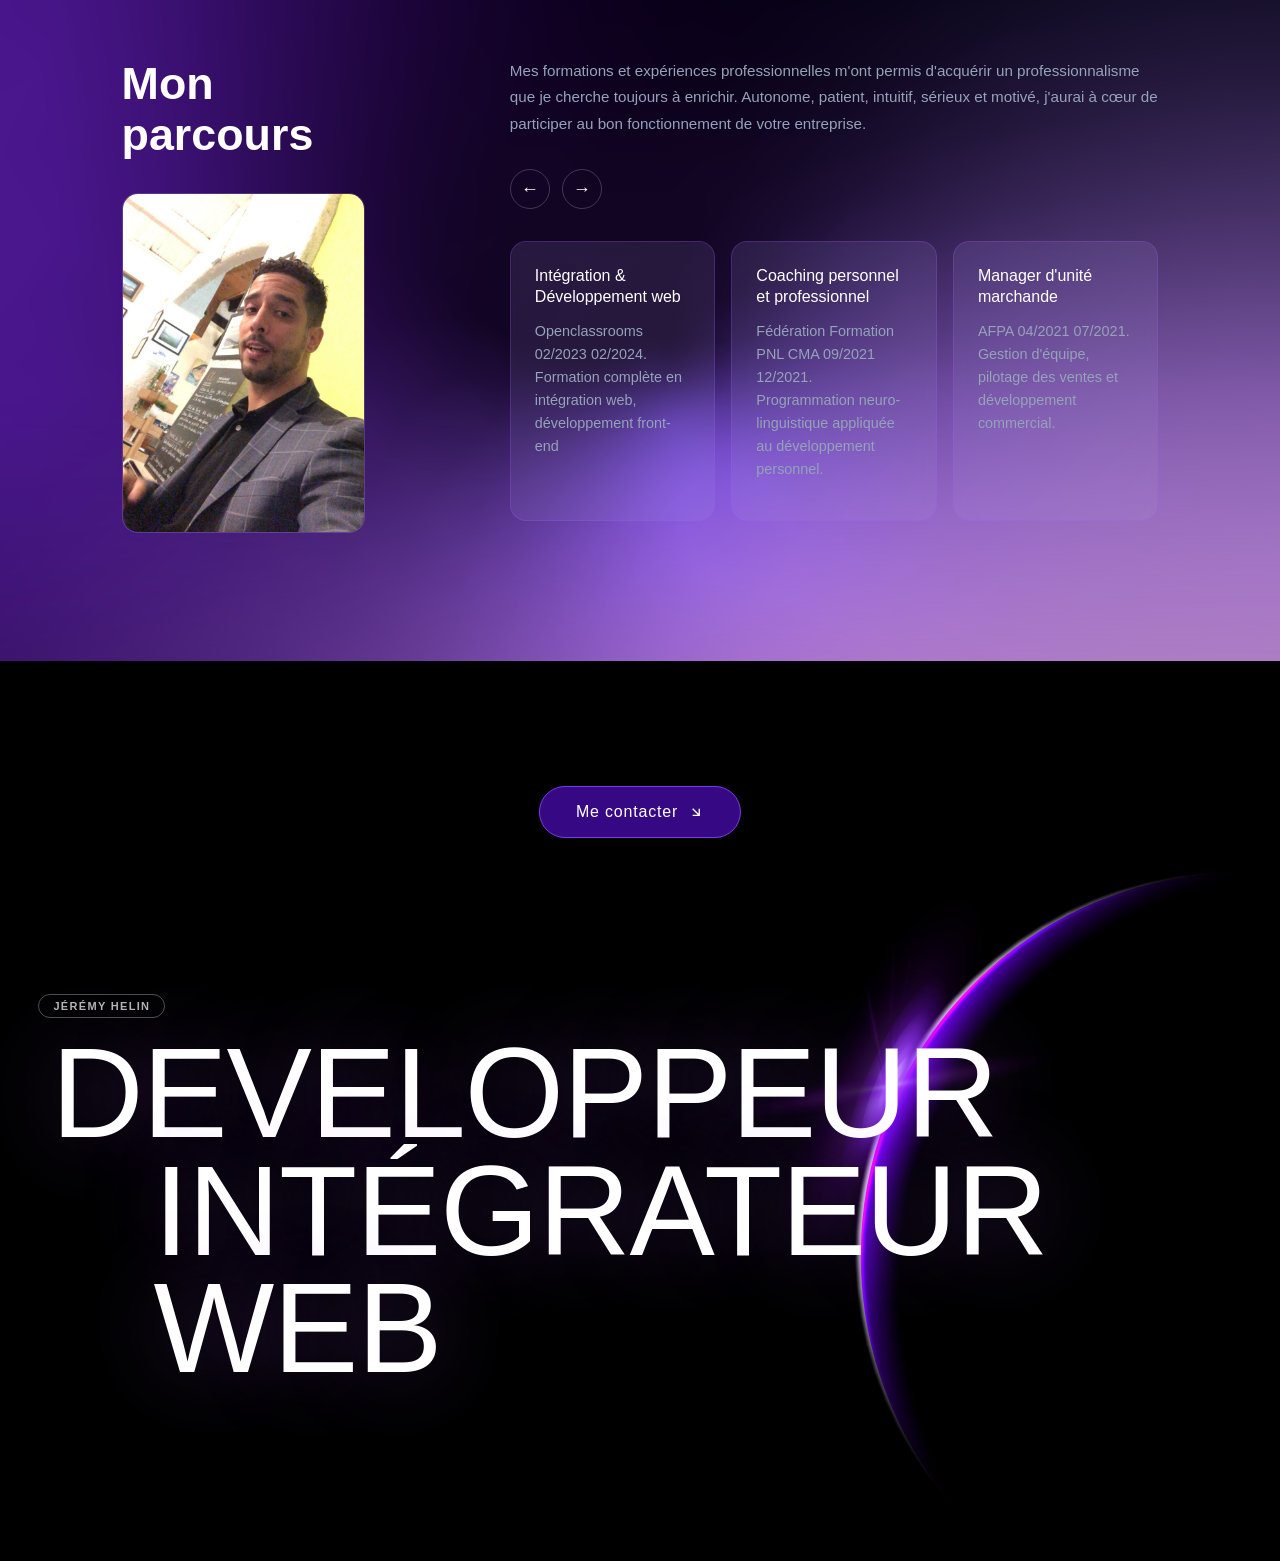
==== commit d75066ab: "dernier reglage terminer" ====
--- a/frangin.html
+++ b/frangin.html
@@ -50,7 +50,7 @@
 
 <section class="services">
   <p class="section-eyebrow">Ce que je peux faire pour vous</p>
-  <h2 class="section-title">Intégration <br>Développement web</h2>
+  <h2 class="section-title">Intégration<br>Développement web</h2>
 
   <div class="services-stage">
 
@@ -104,8 +104,7 @@
           </div>
           <div class="portfolio-tags">
             <span class="tag">Techno</span>
-            <span class="tag">HTML</span>
-            <span class="tag">GSAP</span>
+            <span class="tag">HTML GSAP</span>
           </div>
         </a>
       </li>
--- a/css/style.css
+++ b/css/style.css
@@ -41,8 +41,8 @@
   
   .eclipsehero {
     position: absolute;
-    top: -15vw;
-    left: 19vw;
+    top: -15%;
+    left: 8%;
     width: 70vw;
     height: 70vw;
     background: url(../img/hero-light.svg);
@@ -185,7 +185,7 @@
     width: 110vw;
     height: 43vw;
     pointer-events: none;
-    background: linear-gradient(to bottom, #07001100 0%, #010103 9%, #633FB6 28%, #4A178D 52%, #826DDE 74%, #000000 100%);
+    background: linear-gradient(to bottom, #07001100 0%, #02020200 9%, #633FB6 28%, #4A178D 52%, #826DDE 74%, #000000 100%);
   }
   
   .services-stage {
@@ -417,7 +417,7 @@
   }
 
   .portfolio-img {
-    width: 120px;
+    width: 85%;
     height: 80px;
     border-radius: 12px;
     background: linear-gradient(135deg, #3d1a6e, #1a0030);
@@ -433,8 +433,10 @@
 
   .portfolio-tags {
     display: flex;
+    width: 40%;
     flex-direction: column;
     align-items: flex-end;
+    justify-content: space-between;
     gap: 4px;
   }
 
